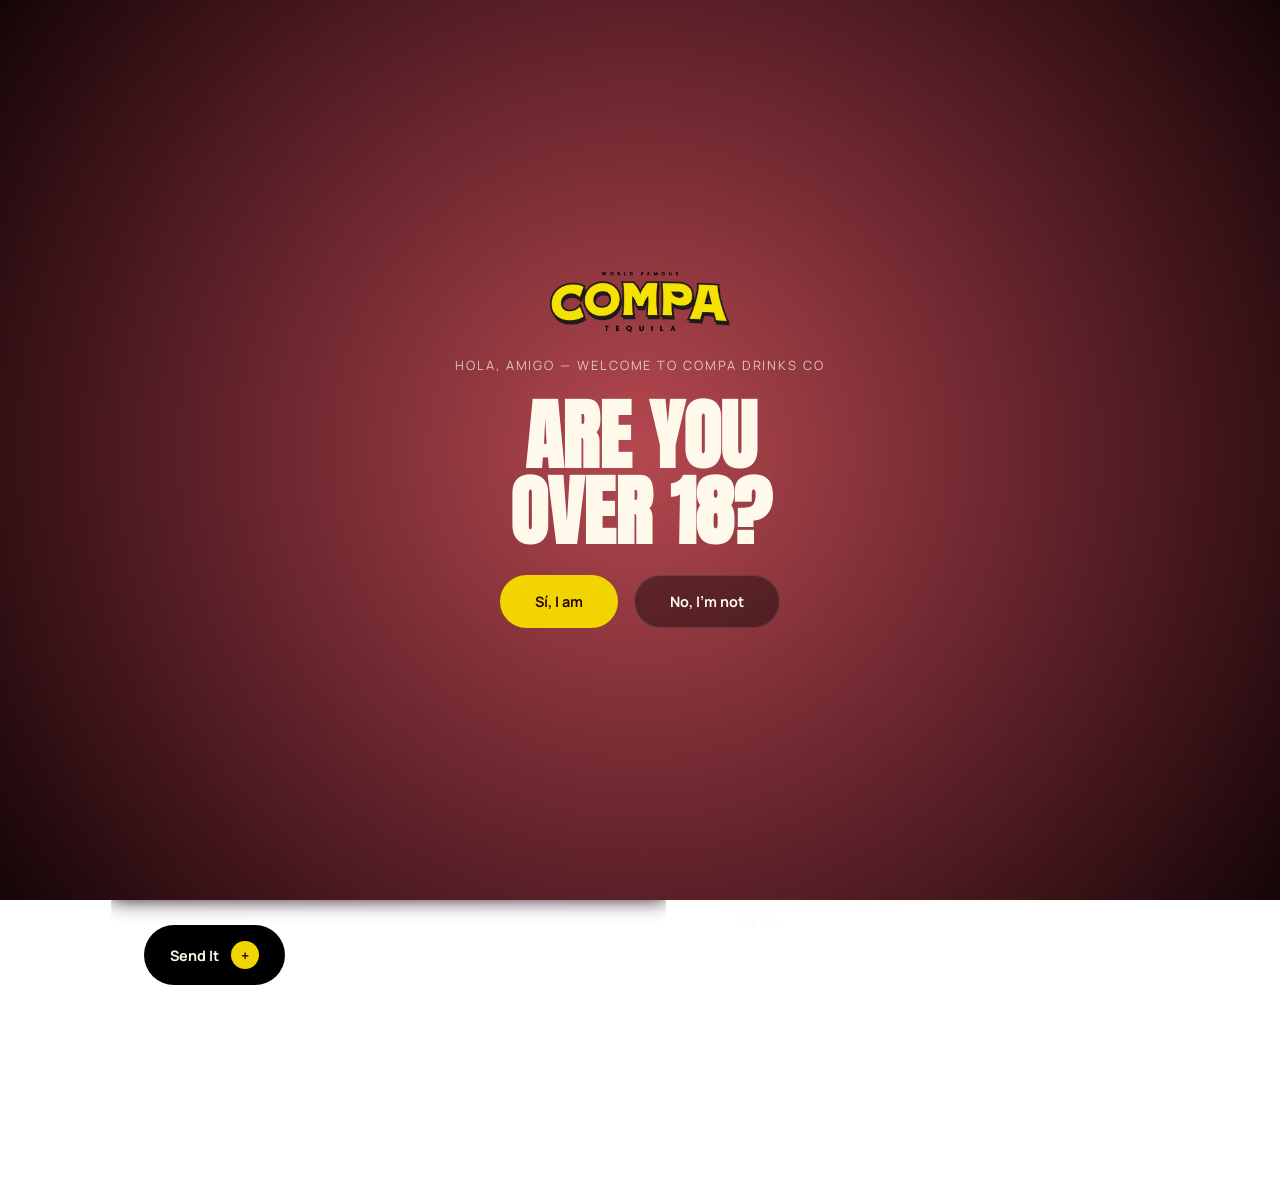
==== contact.html @ 2ea16d7e "Build out Our Story, Tequila, Stockists and Contact pages Four new pages in the homepage's design la" ====
<!DOCTYPE html>
<html lang="en">

<head>
    <meta charset="UTF-8">
    <meta name="viewport" content="width=device-width, initial-scale=1.0, viewport-fit=cover">
    <title>Contact | Compa Drinks Co</title>
    <meta name="description"
        content="Say hola to Compa Drinks Co — general enquiries, wholesale, press, or just to talk tequila seltzers.">
    <link rel="icon" href="assets/passionfruit.svg" type="image/svg+xml">
    <link rel="preconnect" href="https://fonts.googleapis.com">
    <link rel="preconnect" href="https://fonts.gstatic.com" crossorigin>
    <link href="https://fonts.googleapis.com/css2?family=Anton&family=Inter:wght@400;500&family=Manrope:wght@400;600;700&display=swap"
        rel="stylesheet">
    <link rel="stylesheet" href="assets/site.css">
    <style>
        .contact-grid {
            display: grid;
            grid-template-columns: 1.2fr 1fr;
            gap: 2.5rem;
            align-items: start;
        }

        .contact-form label {
            display: block;
            font-family: 'Manrope', sans-serif;
            font-size: 0.68rem;
            letter-spacing: 0.25em;
            text-transform: uppercase;
            color: var(--muted-color);
            margin: 1.2rem 0 0.5rem;
        }

        .contact-form input,
        .contact-form textarea {
            width: 100%;
            background: rgba(0, 0, 0, 0.3);
            border: 1px solid var(--glass-border);
            border-radius: 14px;
            padding: 0.9rem 1.1rem;
            color: var(--text-color);
            font-family: var(--font-main);
            font-size: 0.92rem;
            outline: none;
            transition: border-color 0.25s ease;
        }

        .contact-form input:focus,
        .contact-form textarea:focus {
            border-color: var(--accent-color);
        }

        .contact-form textarea {
            min-height: 140px;
            resize: vertical;
        }

        .contact-form button {
            margin-top: 1.6rem;
        }

        .contact-card+.contact-card {
            margin-top: 1.2rem;
        }

        .contact-card a {
            color: var(--accent-color);
            text-decoration: none;
            font-weight: 600;
        }

        .contact-card a:hover {
            text-decoration: underline;
        }

        @media (max-width: 900px) {
            .contact-grid {
                grid-template-columns: 1fr;
            }
        }
    </style>
</head>

<body class="page-contact">

    <div class="age-gate" id="age-gate">
        <img src="assets/compa-logo.png" alt="Compa Drinks Co">
        <span class="gate-greeting">Hola, amigo — welcome to Compa Drinks Co</span>
        <h2>Are you<br>over 18?</h2>
        <div class="gate-buttons">
            <button class="gate-yes" id="gate-yes">Sí, I am</button>
            <a class="gate-no" href="https://drinkwise.org.au" target="_blank" rel="noopener">No, I'm not</a>
        </div>
    </div>

    <div id="bubbles-container"></div>

    <div class="floaters" aria-hidden="true">
        <img src="assets/passionfruit.svg" alt="" style="top: 18%; left: 5%; width: 100px;">
        <img src="assets/passionfruit.svg" alt="" style="top: 60%; right: 4%; width: 130px; opacity: 0.45;">
        <img src="assets/lime.svg" alt="" style="bottom: 12%; left: 9%; width: 70px; opacity: 0.5;">
    </div>

    <header class="header">
        <div class="logo">
            <a href="index.html"><img src="assets/compa-logo.png" alt="Compa Drinks Co"></a>
        </div>
        <nav class="nav glass">
            <a href="index.html" class="nav-item">Our Seltzers</a>
            <a href="our-story.html" class="nav-item">Our Story</a>
            <a href="tequila.html" class="nav-item">Tequila</a>
            <a href="stockists.html" class="nav-item">Stockists</a>
            <a href="contact.html" class="nav-item active">Contact</a>
        </nav>
        <a class="contact-btn" href="stockists.html">Find Compa</a>
        <button class="menu-btn" id="menu-btn" aria-label="Open menu">
            <span></span><span></span><span></span>
        </button>
    </header>

    <div class="mobile-menu" id="mobile-menu">
        <button class="menu-close" id="menu-close" aria-label="Close menu">✕</button>
        <a href="index.html">Our Seltzers</a>
        <a href="our-story.html">Our Story</a>
        <a href="tequila.html">Tequila</a>
        <a href="stockists.html">Stockists</a>
        <a href="contact.html" class="active">Contact</a>
        <img src="assets/compa-logo.png" alt="" class="menu-logo">
    </div>

    <main class="page">
        <span class="kicker reveal">Contact</span>
        <h1 class="page-title reveal d1">
            Say <span class="outline">Hola</span>
        </h1>
        <p class="lede reveal d2">
            Wholesale, press, events, or just keen to tell us which flavor is best
            (it's Ranch Water) — drop us a line and a real human compa will reply.
        </p>

        <div class="contact-grid section">
            <form class="contact-form card-glass reveal d2" id="contact-form">
                <h3 style="font-family: var(--font-heading); font-size: 1.4rem; text-transform: uppercase; font-weight: 400;">
                    Send A Message</h3>
                <label for="cf-name">Name</label>
                <input id="cf-name" name="name" type="text" required autocomplete="name">
                <label for="cf-email">Email</label>
                <input id="cf-email" name="email" type="email" required autocomplete="email">
                <label for="cf-message">Message</label>
                <textarea id="cf-message" name="message" required></textarea>
                <button class="primary-btn" type="submit">Send It <span class="plus-icon">+</span></button>
            </form>

            <div class="reveal d3">
                <div class="card-glass contact-card">
                    <h3>General</h3>
                    <p>Anything and everything —<br><a href="mailto:hola@compadrinks.com.au">hola@compadrinks.com.au</a>
                    </p>
                </div>
                <div class="card-glass contact-card">
                    <h3>Wholesale</h3>
                    <p>Stock Compa in your venue —<br><a
                            href="mailto:sales@compadrinks.com.au">sales@compadrinks.com.au</a></p>
                </div>
                <div class="card-glass contact-card">
                    <h3>Socials</h3>
                    <p>Come say hola — <strong>@compadrinksco</strong> on Instagram and TikTok.</p>
                </div>
            </div>
        </div>
    </main>

    <div class="drinkwise">Please drink responsibly. Get the facts: DrinkWise.org.au</div>

    <script src="assets/site.js"></script>
    <script>
        // No backend yet — the form opens the visitor's mail client pre-filled.
        document.getElementById('contact-form').addEventListener('submit', function (e) {
            e.preventDefault();
            var name = document.getElementById('cf-name').value;
            var email = document.getElementById('cf-email').value;
            var message = document.getElementById('cf-message').value;
            var body = message + '\n\n— ' + name + ' (' + email + ')';
            window.location.href = 'mailto:hola@compadrinks.com.au'
                + '?subject=' + encodeURIComponent('Hola from ' + name)
                + '&body=' + encodeURIComponent(body);
        });
    </script>
</body>

</html>
---- assets/site.css ----
/* Compa Drinks Co — shared styles for sub-pages.
   Mirrors the design language of index.html (Anton display, Inter body,
   Manrope small caps, glass surfaces, flavor-tinted radial backgrounds). */

:root {
    --bg-color: #0a0a0a;
    --text-color: #fff9ec;
    --accent-color: #f2d500;
    --accent-text: #2a0808;
    --muted-color: rgba(255, 249, 236, 0.72);
    --glass-bg: rgba(255, 255, 255, 0.05);
    --glass-border: rgba(255, 255, 255, 0.12);
    --font-main: 'Inter', sans-serif;
    --font-heading: 'Anton', sans-serif;

    /* Default tint — overridden per page on <body> */
    --bg-inner: #b5484f;
    --bg-mid: #5f2129;
    --bg-outer: #150507;
}

body.page-story {
    --bg-inner: #b5484f;
    --bg-mid: #5f2129;
    --bg-outer: #150507;
}

body.page-tequila {
    --bg-inner: #6f9d23;
    --bg-mid: #3a5510;
    --bg-outer: #0d1402;
}

body.page-stockists {
    --bg-inner: #3e8fc4;
    --bg-mid: #1d4a68;
    --bg-outer: #051019;
}

body.page-contact {
    --bg-inner: #a5326e;
    --bg-mid: #571738;
    --bg-outer: #140409;
}

* {
    margin: 0;
    padding: 0;
    box-sizing: border-box;
}

body {
    background: radial-gradient(circle at 50% 20%, var(--bg-inner) 0%, var(--bg-mid) 45%, var(--bg-outer) 100%) fixed;
    color: var(--text-color);
    font-family: var(--font-main);
    min-height: 100vh;
    overflow-x: hidden;
}

/* ============ Bubbles ============ */
#bubbles-container {
    position: fixed;
    inset: 0;
    pointer-events: none;
    z-index: 0;
    overflow: hidden;
}

.bubble-img {
    position: absolute;
    pointer-events: none;
}

@keyframes floatUpImg {
    0% {
        transform: translateY(0) translateX(0) rotate(0deg);
        opacity: 0;
    }

    10% {
        opacity: 0.4;
    }

    90% {
        opacity: 0.4;
    }

    100% {
        transform: translateY(-110vh) translateX(30px) rotate(360deg);
        opacity: 0;
    }
}

/* ============ Floating citrus decor ============ */
.floaters {
    position: fixed;
    inset: 0;
    pointer-events: none;
    z-index: 1;
}

.floaters img {
    position: absolute;
    filter: drop-shadow(0 10px 20px rgba(0, 0, 0, 0.3));
    animation: floatDrift 9s ease-in-out infinite;
}

.floaters img:nth-child(2n) {
    animation-duration: 12s;
    animation-delay: -3s;
}

.floaters img:nth-child(3n) {
    animation-duration: 7s;
    animation-delay: -5s;
}

@keyframes floatDrift {

    0%,
    100% {
        transform: translateY(0) rotate(-4deg);
    }

    50% {
        transform: translateY(-22px) rotate(6deg);
    }
}

/* ============ Header (same as home) ============ */
.header {
    display: flex;
    justify-content: space-between;
    align-items: center;
    padding: 2rem 4%;
    position: fixed;
    top: 0;
    width: 100%;
    z-index: 200;
}

.logo img {
    height: 38px;
    width: auto;
    display: block;
}

.nav {
    display: flex;
    gap: 0.5rem;
    background: var(--glass-bg);
    padding: 0.4rem;
    border-radius: 100px;
    border: 1px solid var(--glass-border);
}

.nav.glass {
    position: relative;
    background: rgba(255, 255, 255, 0.08);
    border: 1px solid rgba(255, 255, 255, 0.2);
    box-shadow: 0 8px 32px rgba(0, 0, 0, 0.1), inset 0 0 0 1px rgba(255, 255, 255, 0.1);
    backdrop-filter: blur(20px);
    -webkit-backdrop-filter: blur(20px);
}

.nav-item {
    font-family: 'Manrope', sans-serif;
    color: var(--muted-color);
    text-decoration: none;
    font-size: 0.85rem;
    font-weight: 500;
    padding: 0.5rem 1.2rem;
    border-radius: 100px;
    transition: all 0.3s ease;
    white-space: nowrap;
}

.nav-item:hover,
.nav-item.active {
    background: var(--accent-color);
    color: var(--accent-text);
}

.contact-btn {
    background: rgba(0, 0, 0, 0.5);
    color: var(--text-color);
    border: none;
    padding: 0.9rem 2rem;
    border-radius: 100px;
    font-weight: 600;
    font-size: 0.85rem;
    font-family: 'Manrope', sans-serif;
    cursor: pointer;
    transition: all 0.3s ease;
    text-decoration: none;
    display: inline-block;
}

.contact-btn:hover {
    background: rgba(0, 0, 0, 0.7);
    transform: translateY(-2px);
}

.menu-btn {
    display: none;
    flex-direction: column;
    justify-content: center;
    gap: 5px;
    width: 44px;
    height: 44px;
    border-radius: 50%;
    background: rgba(255, 255, 255, 0.08);
    border: 1px solid rgba(255, 255, 255, 0.2);
    backdrop-filter: blur(20px);
    -webkit-backdrop-filter: blur(20px);
    cursor: pointer;
    align-items: center;
    flex-shrink: 0;
}

.menu-btn span {
    display: block;
    width: 18px;
    height: 2px;
    border-radius: 2px;
    background: var(--text-color);
}

.mobile-menu {
    position: fixed;
    inset: 0;
    z-index: 500;
    background: rgba(21, 5, 7, 0.92);
    backdrop-filter: blur(24px);
    -webkit-backdrop-filter: blur(24px);
    display: flex;
    flex-direction: column;
    align-items: center;
    justify-content: center;
    gap: 1.4rem;
    opacity: 0;
    visibility: hidden;
    transition: opacity 0.35s ease, visibility 0.35s ease;
}

.mobile-menu.open {
    opacity: 1;
    visibility: visible;
}

.mobile-menu a {
    font-family: var(--font-heading);
    font-size: 2.2rem;
    text-transform: uppercase;
    color: var(--text-color);
    text-decoration: none;
    line-height: 1;
    transition: color 0.2s ease;
}

.mobile-menu a.active,
.mobile-menu a:hover {
    color: var(--accent-color);
}

.menu-close {
    position: absolute;
    top: 1.4rem;
    right: 5%;
    width: 44px;
    height: 44px;
    border-radius: 50%;
    background: rgba(255, 255, 255, 0.08);
    border: 1px solid rgba(255, 255, 255, 0.2);
    color: var(--text-color);
    font-size: 1.1rem;
    cursor: pointer;
}

.menu-logo {
    width: 140px;
    margin-top: 1.5rem;
    opacity: 0.7;
}

/* ============ Age gate ============ */
.age-gate {
    position: fixed;
    inset: 0;
    z-index: 1000;
    background: radial-gradient(circle at center, #b5484f 0%, #5f2129 55%, #150507 100%);
    display: flex;
    flex-direction: column;
    align-items: center;
    justify-content: center;
    gap: 1.5rem;
    text-align: center;
    padding: 0 1.5rem;
    transition: opacity 0.6s ease, visibility 0.6s ease;
}

.age-gate.hidden {
    opacity: 0;
    visibility: hidden;
}

.age-gate img {
    width: 180px;
}

.age-gate .gate-greeting {
    font-family: 'Manrope', sans-serif;
    letter-spacing: 0.15em;
    font-size: 0.8rem;
    color: var(--muted-color);
    text-transform: uppercase;
}

.age-gate h2 {
    font-family: var(--font-heading);
    font-size: clamp(2.5rem, 6vw, 5rem);
    text-transform: uppercase;
    line-height: 1;
}

.gate-buttons {
    display: flex;
    gap: 1rem;
}

.gate-buttons button,
.gate-buttons a {
    font-family: 'Manrope', sans-serif;
    font-weight: 700;
    font-size: 0.9rem;
    padding: 1rem 2.2rem;
    border-radius: 100px;
    border: none;
    cursor: pointer;
    text-decoration: none;
    transition: transform 0.2s ease;
}

.gate-yes {
    background: var(--accent-color);
    color: var(--accent-text);
}

.gate-no {
    background: rgba(0, 0, 0, 0.4);
    color: var(--text-color);
    border: 1px solid var(--glass-border) !important;
}

.gate-buttons button:hover,
.gate-buttons a:hover {
    transform: translateY(-2px);
}

/* ============ Page scaffolding ============ */
.page {
    position: relative;
    z-index: 2;
    max-width: 1160px;
    margin: 0 auto;
    padding: 10rem 4% 6rem;
}

.kicker {
    font-family: 'Manrope', sans-serif;
    letter-spacing: 0.35em;
    padding-left: 0.35em;
    font-size: 0.72rem;
    text-transform: uppercase;
    color: var(--accent-color);
    display: block;
    margin-bottom: 1.2rem;
}

.page-title {
    font-family: var(--font-heading);
    font-size: clamp(3rem, 8.5vw, 7.5rem);
    line-height: 0.92;
    font-weight: 400;
    text-transform: uppercase;
    letter-spacing: 0.01em;
    margin-bottom: 2rem;
}

.page-title .outline {
    color: var(--accent-color);
}

.lede {
    font-size: 1.05rem;
    line-height: 1.75;
    color: var(--muted-color);
    max-width: 560px;
}

.section-head {
    font-family: var(--font-heading);
    font-size: clamp(1.8rem, 4vw, 3rem);
    text-transform: uppercase;
    line-height: 1;
    margin-bottom: 1.6rem;
}

.section-head .outline {
    color: var(--accent-color);
}

.prose p {
    font-size: 0.98rem;
    line-height: 1.8;
    color: var(--muted-color);
    margin-bottom: 1.2rem;
    max-width: 62ch;
}

.prose strong {
    color: var(--text-color);
    font-weight: 600;
}

/* Glass card */
.card-glass {
    background: var(--glass-bg);
    border: 1px solid var(--glass-border);
    border-radius: 28px;
    padding: 2rem;
    backdrop-filter: blur(10px);
    -webkit-backdrop-filter: blur(10px);
}

/* Grid helpers */
.grid-2 {
    display: grid;
    grid-template-columns: 1fr 1fr;
    gap: 2.5rem;
    align-items: center;
}

.grid-cards {
    display: grid;
    grid-template-columns: repeat(auto-fit, minmax(230px, 1fr));
    gap: 1.2rem;
}

/* Numbered step cards */
.step-num {
    font-family: var(--font-heading);
    font-size: 2.6rem;
    color: var(--accent-color);
    line-height: 1;
    margin-bottom: 0.8rem;
}

.card-glass h3 {
    font-family: var(--font-heading);
    font-size: 1.25rem;
    text-transform: uppercase;
    letter-spacing: 0.04em;
    font-weight: 400;
    margin-bottom: 0.6rem;
}

.card-glass p {
    font-size: 0.88rem;
    line-height: 1.7;
    color: var(--muted-color);
}

/* Stat row */
.stats {
    display: grid;
    grid-template-columns: repeat(auto-fit, minmax(150px, 1fr));
    gap: 1.2rem;
    margin: 3rem 0;
}

.stat {
    text-align: center;
    padding: 1.6rem 1rem;
}

.stat .value {
    font-family: var(--font-heading);
    font-size: clamp(2rem, 4.5vw, 3.2rem);
    color: var(--accent-color);
    line-height: 1;
}

.stat .label {
    font-family: 'Manrope', sans-serif;
    font-size: 0.68rem;
    letter-spacing: 0.25em;
    text-transform: uppercase;
    color: var(--muted-color);
    margin-top: 0.7rem;
}

/* Pull quote */
.pull-quote {
    font-family: var(--font-heading);
    font-size: clamp(1.6rem, 4vw, 2.8rem);
    text-transform: uppercase;
    line-height: 1.15;
    text-align: center;
    max-width: 820px;
    margin: 5rem auto;
}

.pull-quote em {
    font-style: normal;
    color: var(--accent-color);
}

/* Primary button (matches home Shop Now) */
.primary-btn {
    background: #000;
    color: var(--text-color);
    font-family: 'Manrope', sans-serif;
    font-weight: 700;
    font-size: 0.9rem;
    padding: 1rem 1.6rem;
    border: none;
    border-radius: 100px;
    display: inline-flex;
    align-items: center;
    gap: 0.8rem;
    cursor: pointer;
    text-decoration: none;
    transition: transform 0.25s ease;
}

.primary-btn:hover {
    transform: translateY(-2px);
}

.primary-btn .plus-icon {
    background: var(--accent-color);
    color: var(--accent-text);
    width: 28px;
    height: 28px;
    border-radius: 50%;
    display: inline-flex;
    align-items: center;
    justify-content: center;
    font-weight: 700;
}

/* Sections spacing */
.section {
    margin-top: 5rem;
}

/* Entry reveal */
.reveal {
    opacity: 0;
    transform: translateY(24px);
    animation: revealUp 0.9s ease forwards;
}

.reveal.d1 { animation-delay: 0.12s; }
.reveal.d2 { animation-delay: 0.24s; }
.reveal.d3 { animation-delay: 0.36s; }

@keyframes revealUp {
    to {
        opacity: 1;
        transform: translateY(0);
    }
}

/* Footer note */
.drinkwise {
    position: relative;
    z-index: 2;
    text-align: center;
    padding: 2rem 1rem;
    font-size: 0.65rem;
    color: rgba(255, 255, 255, 0.35);
}

/* ============ Responsive ============ */
@media (max-width: 900px) {
    .nav {
        display: none;
    }

    .contact-btn {
        display: none;
    }

    .menu-btn {
        display: flex;
    }

    .grid-2 {
        grid-template-columns: 1fr;
    }

    .page {
        padding-top: 8rem;
    }

    .floaters {
        display: none;
    }
}

@media (prefers-reduced-motion: reduce) {

    .reveal,
    .floaters img {
        animation: none !important;
        opacity: 1;
        transform: none;
    }

    .bubble-img {
        display: none;
    }
}
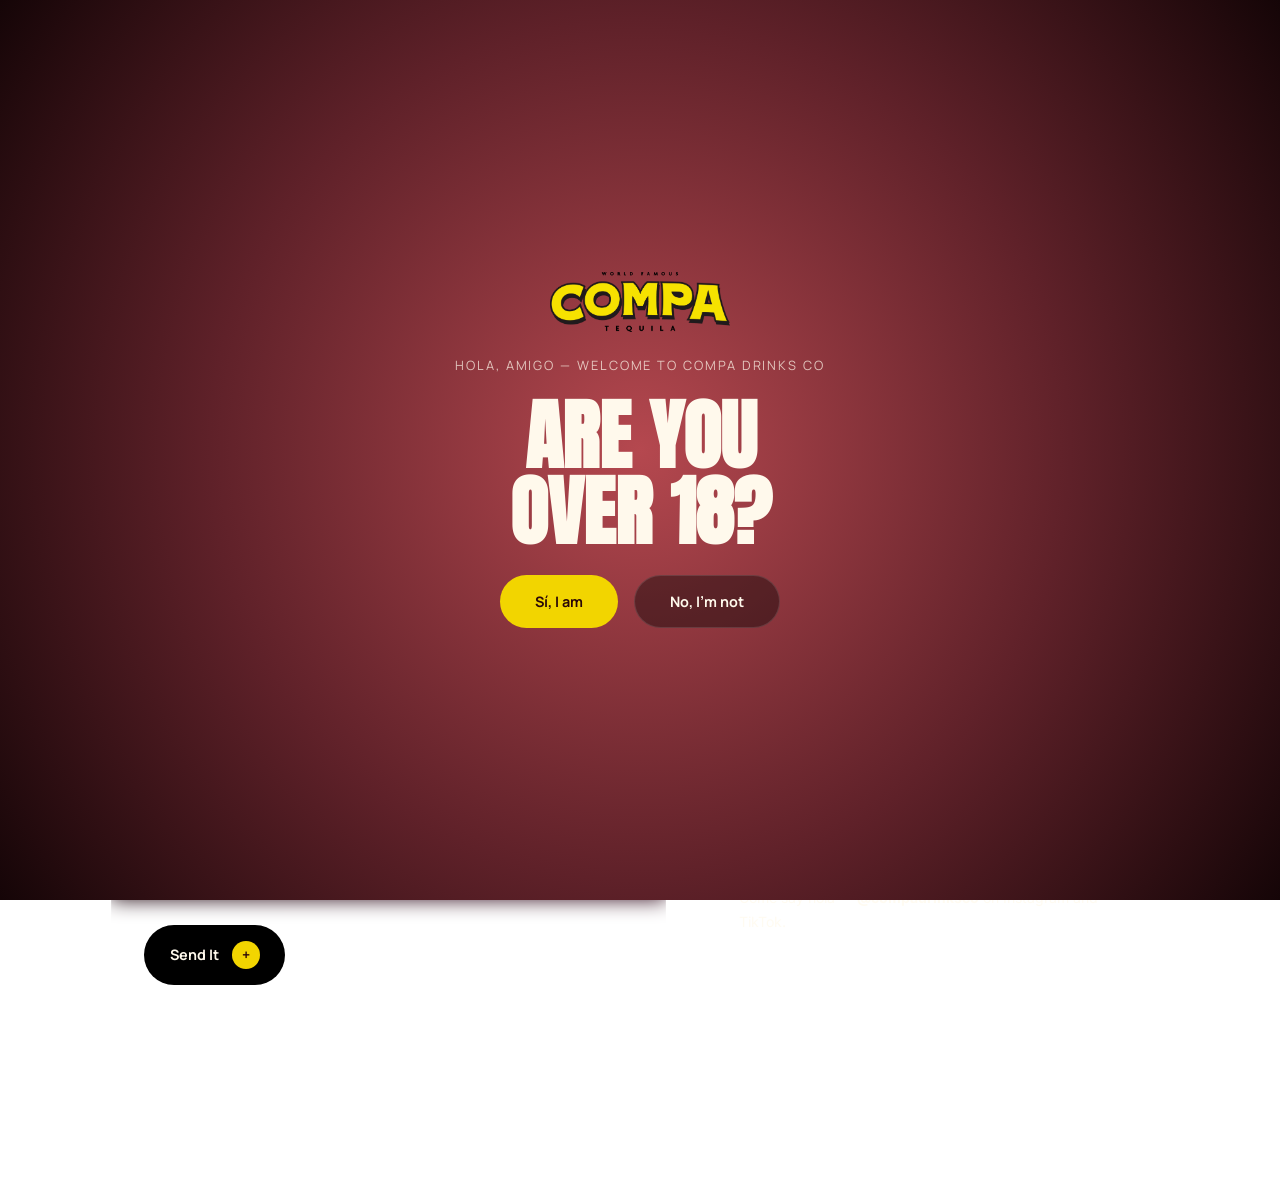
==== commit 404fd895: "Build out the shop: product grid, cart drawer, order checkout New shop.html in the site's design lan" ====
--- a/contact.html
+++ b/contact.html
@@ -107,6 +107,7 @@
         </div>
         <nav class="nav glass">
             <a href="index.html" class="nav-item">Our Seltzers</a>
+            <a href="shop.html" class="nav-item">Shop</a>
             <a href="our-story.html" class="nav-item">Our Story</a>
             <a href="tequila.html" class="nav-item">Tequila</a>
             <a href="stockists.html" class="nav-item">Stockists</a>
@@ -121,6 +122,7 @@
     <div class="mobile-menu" id="mobile-menu">
         <button class="menu-close" id="menu-close" aria-label="Close menu">✕</button>
         <a href="index.html">Our Seltzers</a>
+        <a href="shop.html">Shop</a>
         <a href="our-story.html">Our Story</a>
         <a href="tequila.html">Tequila</a>
         <a href="stockists.html">Stockists</a>
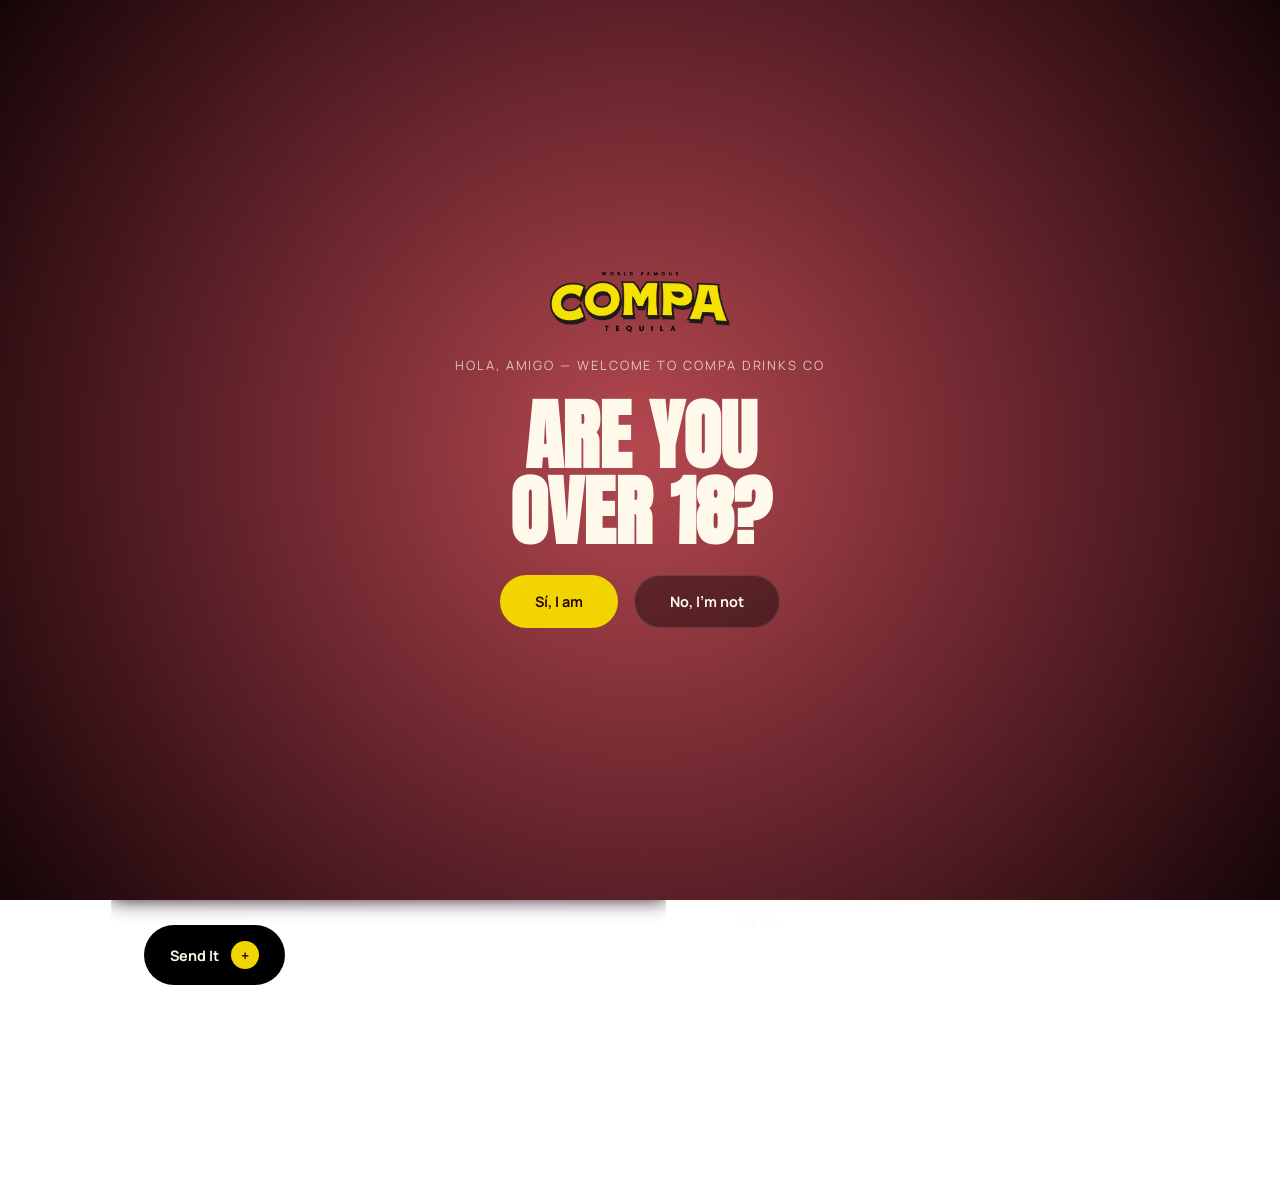
==== commit ba4a6465: "Shop cans spin by hand; the citrus icons become real 3D fruit Shop: the product cans now take drag-t" ====
--- a/contact.html
+++ b/contact.html
@@ -96,9 +96,9 @@
     <div id="bubbles-container"></div>
 
     <div class="floaters" aria-hidden="true">
-        <img src="assets/passionfruit.svg" alt="" style="top: 18%; left: 5%; width: 100px;">
-        <img src="assets/passionfruit.svg" alt="" style="top: 60%; right: 4%; width: 130px; opacity: 0.45;">
-        <img src="assets/lime.svg" alt="" style="bottom: 12%; left: 9%; width: 70px; opacity: 0.5;">
+        <img src="assets/fruit-passionfruit.webp" alt="" style="top: 18%; left: 5%; width: 100px;">
+        <img src="assets/fruit-passionfruit.webp" alt="" style="top: 60%; right: 4%; width: 130px; opacity: 0.45;">
+        <img src="assets/fruit-lime.webp" alt="" style="bottom: 12%; left: 9%; width: 70px; opacity: 0.5;">
     </div>
 
     <header class="header">
